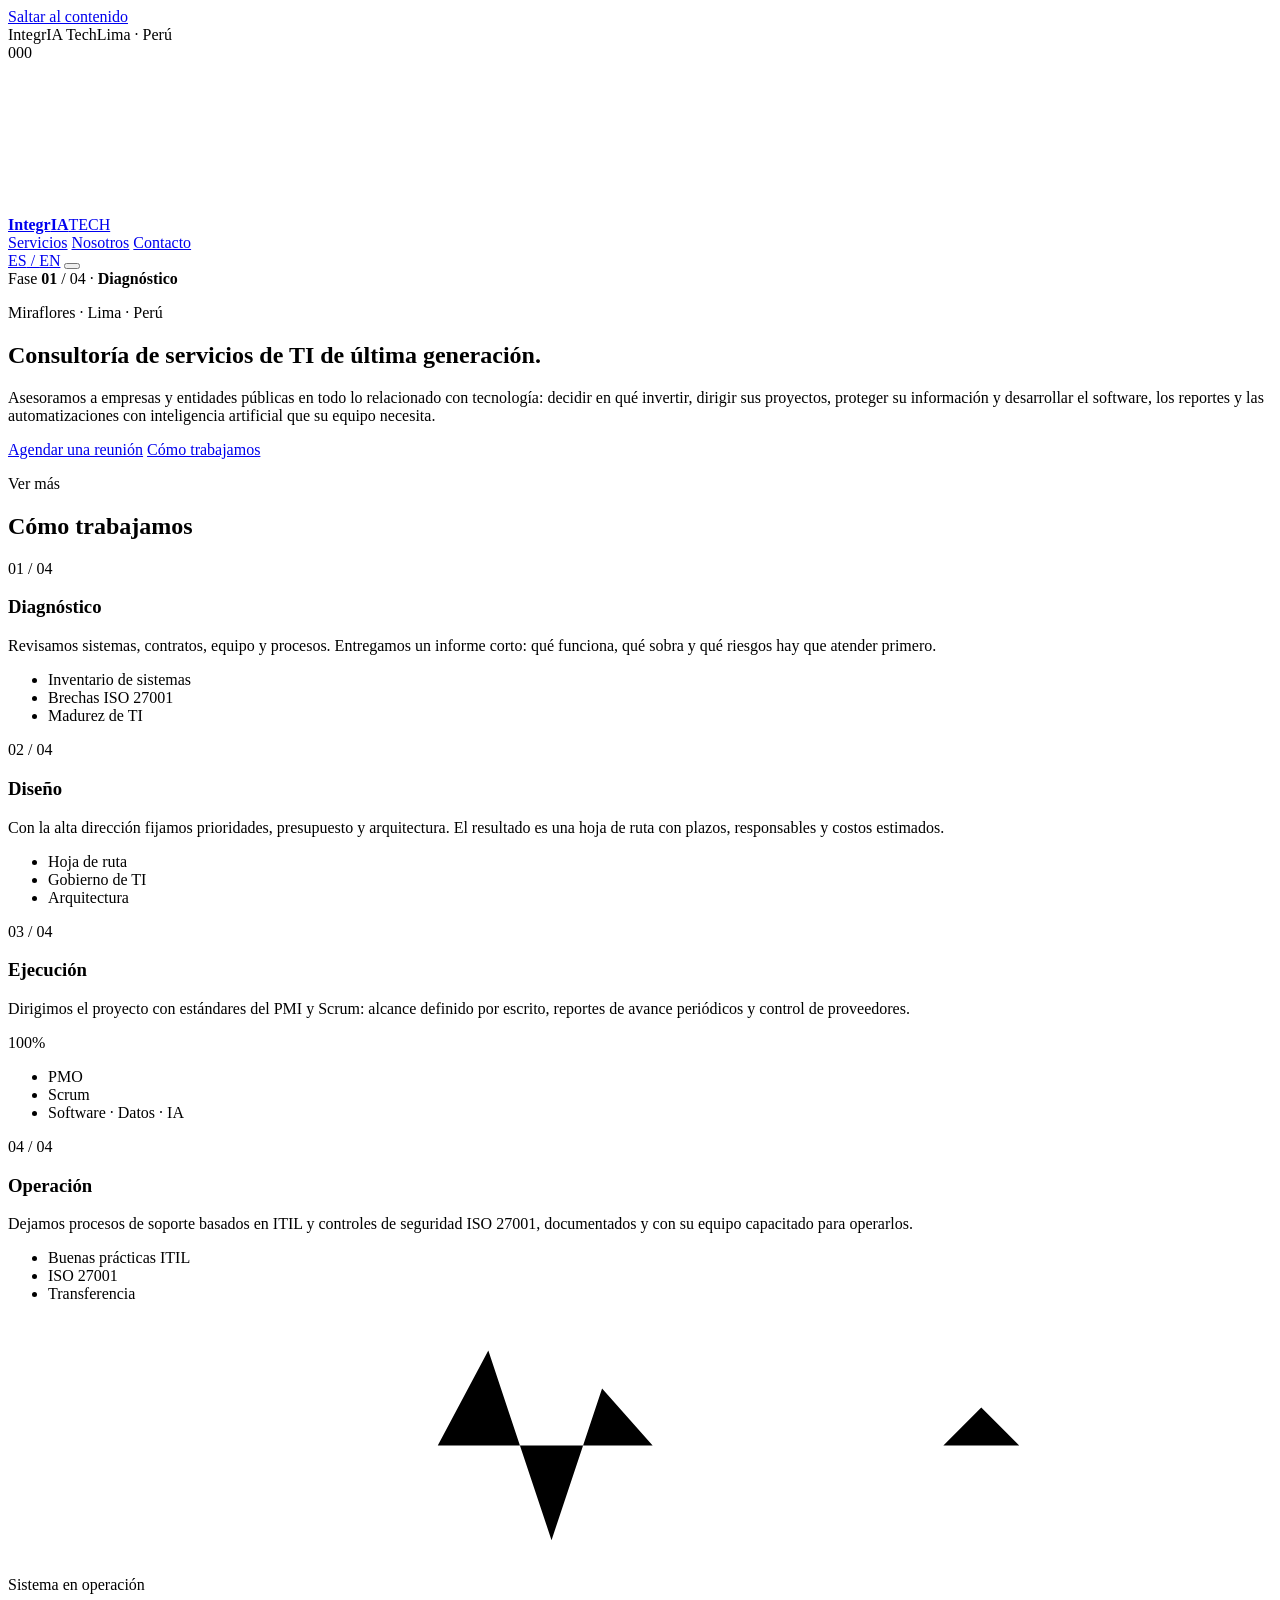
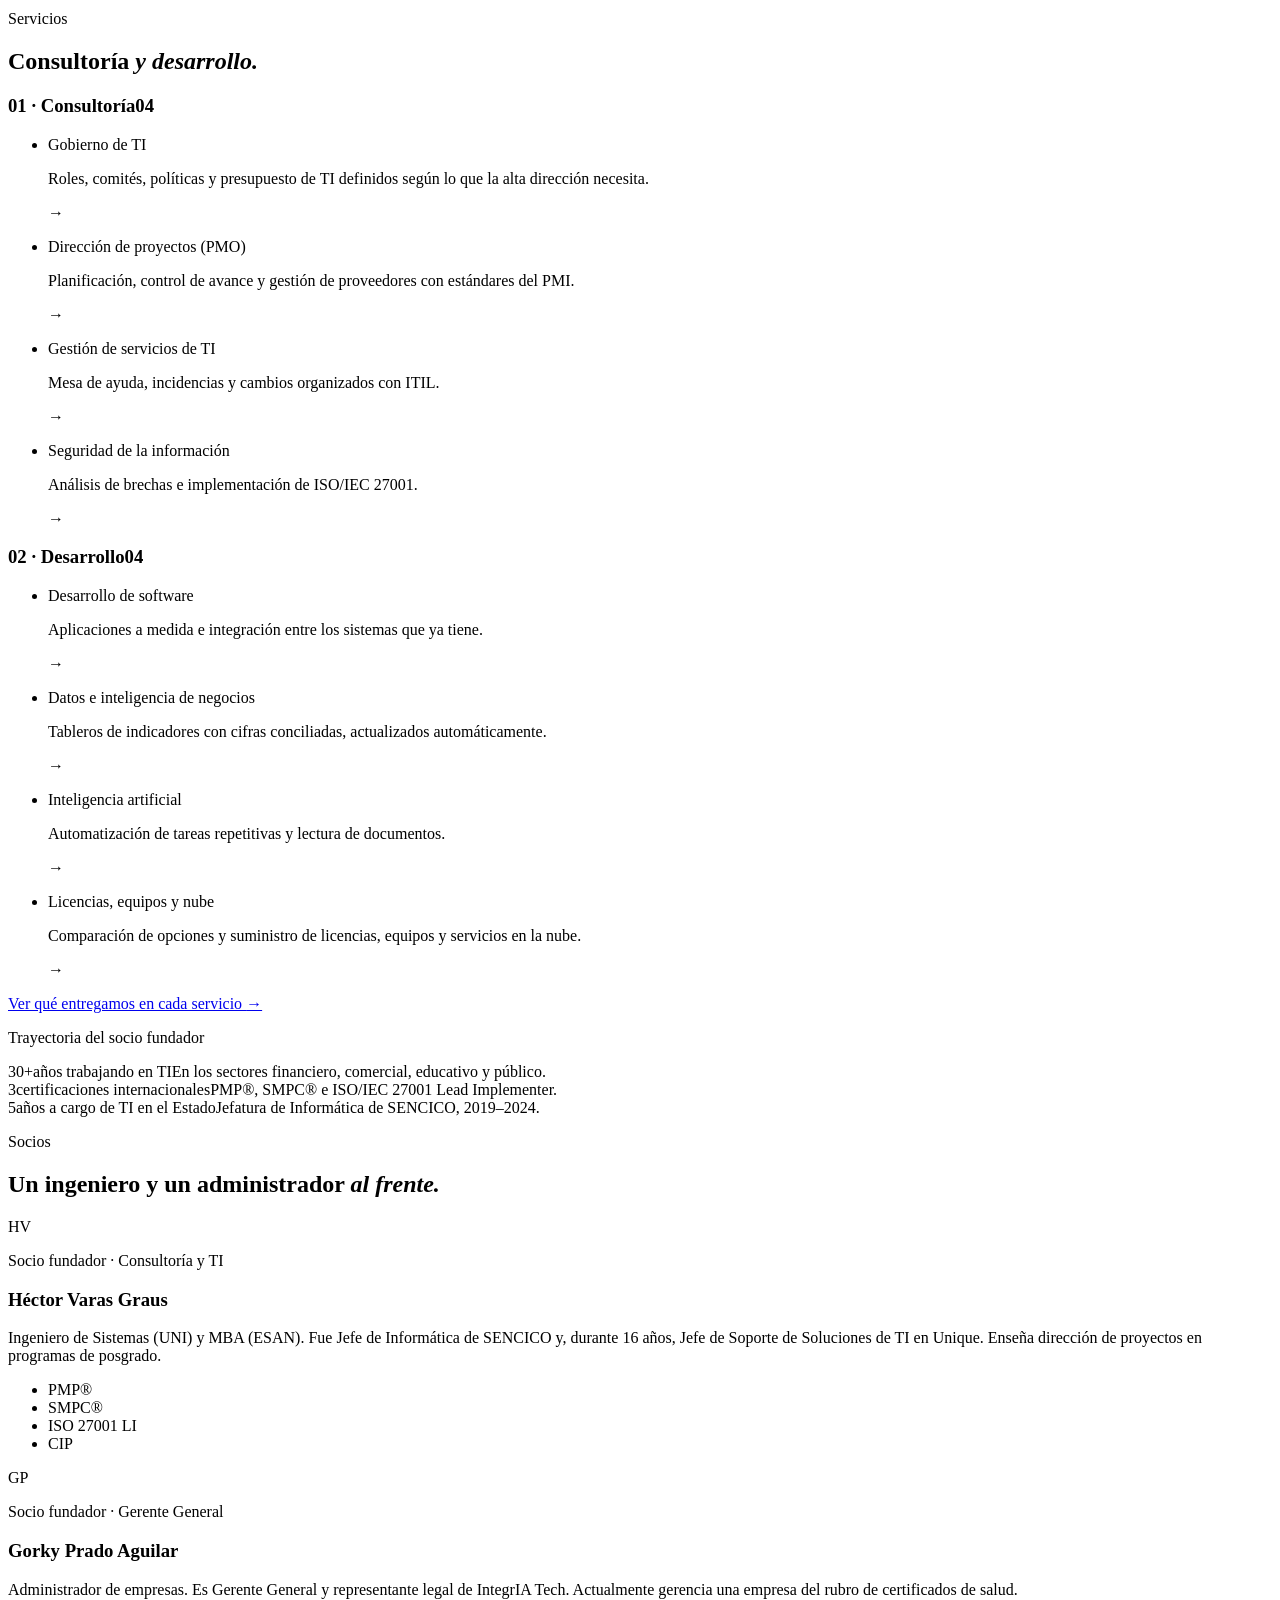
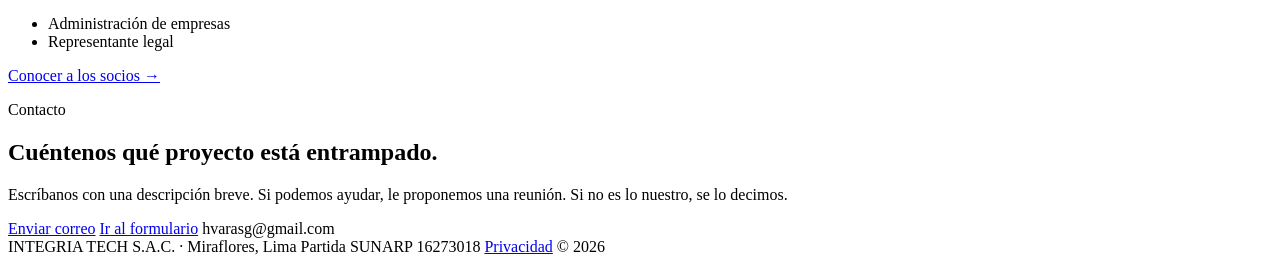
==== web/index.html @ 7be06ebb "Sitio IntegrIA Tech: web estática, marca e iconos" ====
<!doctype html>
<html lang="es">
<head>
<meta charset="utf-8">
<meta name="viewport" content="width=device-width, initial-scale=1, viewport-fit=cover">
<title>IntegrIA Tech | Consultoría en TI y dirección de proyectos en Lima</title>
<meta name="description" content="Consultoría en gobierno de TI, dirección de proyectos y seguridad de la información para empresas y entidades públicas del Perú. Desarrollo de software, datos e inteligencia artificial.">
<link rel="canonical" href="https://integriatec.com/">
<link rel="alternate" hreflang="es-PE" href="https://integriatec.com/">
<link rel="alternate" hreflang="en" href="https://integriatec.com/en/">
<link rel="alternate" hreflang="x-default" href="https://integriatec.com/">
<meta property="og:type" content="website">
<meta property="og:site_name" content="IntegrIA Tech">
<meta property="og:locale" content="es_PE">
<meta property="og:title" content="IntegrIA Tech | Consultoría de servicios de TI de última generación">
<meta property="og:description" content="Consultoría en TI, dirección de proyectos y seguridad de la información en Lima.">
<meta property="og:url" content="https://integriatec.com/">
<meta property="og:image" content="https://integriatec.com/og-image.png">
<meta name="twitter:card" content="summary_large_image">
<meta name="theme-color" content="#05070D">
<link rel="icon" href="/favicon.svg" type="image/svg+xml">
<link rel="icon" href="/icon-192.png" type="image/png" sizes="192x192">
<link rel="apple-touch-icon" href="/apple-touch-icon.png">
<link rel="preload" href="/assets/fonts/geist-latin-wght-normal.woff2" as="font" type="font/woff2" crossorigin>
<link rel="stylesheet" href="/assets/css/styles.css">
<script>try{if(!sessionStorage.getItem('iv')){document.documentElement.classList.add('first-visit');sessionStorage.setItem('iv','1')}}catch(e){}</script>
<script src="/assets/vendor/lenis.min.js" defer></script>
<script type="module" src="/assets/js/app.js"></script>
<script type="application/ld+json">
{"@context":"https://schema.org","@type":"ProfessionalService","name":"IntegrIA Tech","legalName":"INTEGRIA TECH S.A.C.","url":"https://integriatec.com/","email":"hvarasg@gmail.com","logo":"https://integriatec.com/favicon.svg","address":{"@type":"PostalAddress","addressLocality":"Miraflores","addressRegion":"Lima","addressCountry":"PE"},"areaServed":"PE","knowsLanguage":["es","en"],"foundingDate":"2026-07-16"}
</script>
</head>
<body>
<a class="skip" href="#main">Saltar al contenido</a>
<div id="loader" aria-hidden="true">
  <div class="row mono"><span>Integr<span class="ia">IA</span> Tech</span><span>Lima · Perú</span></div>
  <div class="count">000</div>
  <div class="bar"><i></i></div>
</div>
<canvas id="gl" aria-hidden="true"></canvas>
<div class="glow" aria-hidden="true"></div>
<div class="grid-bg" aria-hidden="true"></div>
<div class="cursor" aria-hidden="true"></div>
<div class="sweep" aria-hidden="true"></div>

<header class="nav">
  <a class="logo" href="/" aria-label="IntegrIA Tech, inicio"><b>Integr<span class="ia">IA</span></b><span class="tag">TECH</span></a>
  <nav class="nav-links" aria-label="Principal">
    <div class="nav-pages" id="nav-pages">
      <a href="/servicios">Servicios</a>
      <a href="/nosotros">Nosotros</a>
      <a href="/contacto">Contacto</a>
    </div>
    <a class="lang" href="/en/" hreflang="en" aria-label="English version"><span>ES</span> / <span class="off">EN</span></a>
    <button class="menu-btn" type="button" aria-expanded="false" aria-controls="nav-pages" aria-label="Abrir menú"><span></span><span></span></button>
  </nav>
</header>

<div class="hud mono" aria-hidden="true">
  <div>Fase <b class="n">01</b> / 04 · <b class="name">Diagnóstico</b></div>
  <div class="track"><i></i></div>
</div>

<main id="main">
  <section class="hero" data-zone="dark">
    <p class="eyebrow mono fade-in">Miraflores · Lima · Perú</p>
    <h1 class="h1-home">
      <span class="line"><span style="--i:0">Consultoría de</span></span>
      <span class="line"><span style="--i:1">servicios de TI</span></span>
      <span class="line accent"><span style="--i:2">de última generación.</span></span>
    </h1>
    <div class="hero-foot fade-in">
      <p>Asesoramos a empresas y entidades públicas en todo lo relacionado con tecnología: decidir en qué invertir, dirigir sus proyectos, proteger su información y desarrollar el software, los reportes y las automatizaciones con inteligencia artificial que su equipo necesita.</p>
      <div class="ctas">
        <a class="btn btn-primary magnetic" href="/contacto">Agendar una reunión</a>
        <a class="btn btn-ghost magnetic" href="#metodo">Cómo trabajamos</a>
      </div>
    </div>
    <p class="scroll-hint mono fade-in"><i></i><span>Ver más</span></p>
  </section>

  <section id="metodo" data-zone="dark" aria-labelledby="metodo-title">
    <h2 id="metodo-title" class="sr-only">Cómo trabajamos</h2>
    <article class="step step-scan">
      <div class="panel">
        <span class="fx-scan" aria-hidden="true"></span>
        <span class="idx mono">01 / 04</span>
        <h3>Diagnóstico</h3>
        <p>Revisamos sistemas, contratos, equipo y procesos. Entregamos un informe corto: qué funciona, qué sobra y qué riesgos hay que atender primero.</p>
        <ul class="tags"><li>Inventario de sistemas</li><li>Brechas ISO 27001</li><li>Madurez de TI</li></ul>
      </div>
    </article>
    <article class="step step-draw">
      <div class="panel">
        <span class="fx-frame" aria-hidden="true"><i></i><i></i><i></i><i></i></span>
        <span class="idx mono">02 / 04</span>
        <h3>Diseño</h3>
        <p>Con la alta dirección fijamos prioridades, presupuesto y arquitectura. El resultado es una hoja de ruta con plazos, responsables y costos estimados.</p>
        <ul class="tags"><li>Hoja de ruta</li><li>Gobierno de TI</li><li>Arquitectura</li></ul>
      </div>
    </article>
    <article class="step step-build">
      <div class="panel">
        <span class="idx mono">03 / 04</span>
        <h3>Ejecución</h3>
        <p>Dirigimos el proyecto con estándares del PMI y Scrum: alcance definido por escrito, reportes de avance periódicos y control de proveedores.</p>
        <div class="fx-progress" aria-hidden="true"><div class="bar"><i></i></div><span class="pct mono">100%</span></div>
        <ul class="tags"><li>PMO</li><li>Scrum</li><li>Software · Datos · IA</li></ul>
      </div>
    </article>
    <article class="step step-pulse">
      <div class="panel">
        <span class="idx mono">04 / 04</span>
        <h3>Operación</h3>
        <p>Dejamos procesos de soporte basados en ITIL y controles de seguridad ISO 27001, documentados y con su equipo capacitado para operarlos.</p>
        <ul class="tags"><li>Buenas prácticas ITIL</li><li>ISO 27001</li><li>Transferencia</li></ul>
        <div class="fx-pulse" aria-hidden="true">
          <svg viewBox="0 0 200 40"><polyline points="0,20 58,20 68,20 76,5 86,35 94,11 102,20 138,20 148,20 154,14 160,20 200,20"/></svg>
          <span class="mono"><b class="dot"></b>Sistema en operación</span>
        </div>
      </div>
    </article>
  </section>

  <div class="light-zone">
    <section class="light-sec" data-zone="light" aria-labelledby="svc-title">
      <p class="kicker mono">Servicios</p>
      <h2 class="big" id="svc-title">Consultoría <em>y desarrollo.</em></h2>
      <div class="svc-groups">
        <div class="svc-group">
          <h3 class="mono"><span>01 · Consultoría</span><span>04</span></h3>
          <ul class="svc-list">
            <li class="svc"><p class="name">Gobierno de TI</p><p class="desc">Roles, comités, políticas y presupuesto de TI definidos según lo que la alta dirección necesita.</p><span class="arrow" aria-hidden="true">→</span></li>
            <li class="svc"><p class="name">Dirección de proyectos (PMO)</p><p class="desc">Planificación, control de avance y gestión de proveedores con estándares del PMI.</p><span class="arrow" aria-hidden="true">→</span></li>
            <li class="svc"><p class="name">Gestión de servicios de TI</p><p class="desc">Mesa de ayuda, incidencias y cambios organizados con ITIL.</p><span class="arrow" aria-hidden="true">→</span></li>
            <li class="svc"><p class="name">Seguridad de la información</p><p class="desc">Análisis de brechas e implementación de ISO/IEC 27001.</p><span class="arrow" aria-hidden="true">→</span></li>
          </ul>
        </div>
      </div>
    </section>

    <section class="light-sec sec-blue" data-zone="dark" aria-labelledby="dev-title">
      <div class="svc-groups">
        <div class="svc-group">
          <h3 class="mono" id="dev-title"><span>02 · Desarrollo</span><span>04</span></h3>
          <ul class="svc-list">
            <li class="svc"><p class="name">Desarrollo de software</p><p class="desc">Aplicaciones a medida e integración entre los sistemas que ya tiene.</p><span class="arrow" aria-hidden="true">→</span></li>
            <li class="svc"><p class="name">Datos e inteligencia de negocios</p><p class="desc">Tableros de indicadores con cifras conciliadas, actualizados automáticamente.</p><span class="arrow" aria-hidden="true">→</span></li>
            <li class="svc"><p class="name">Inteligencia artificial</p><p class="desc">Automatización de tareas repetitivas y lectura de documentos.</p><span class="arrow" aria-hidden="true">→</span></li>
            <li class="svc"><p class="name">Licencias, equipos y nube</p><p class="desc">Comparación de opciones y suministro de licencias, equipos y servicios en la nube.</p><span class="arrow" aria-hidden="true">→</span></li>
          </ul>
        </div>
      </div>
      <p class="more"><a class="more-link" href="/servicios">Ver qué entregamos en cada servicio <span aria-hidden="true">→</span></a></p>
    </section>

    <section class="light-sec figures" data-zone="light" aria-labelledby="fig-title">
      <p class="kicker mono" id="fig-title">Trayectoria del socio fundador</p>
      <div class="fig-grid">
        <div class="fig"><span class="num" data-count="30">30+</span><span class="lbl">años trabajando en TI</span><span class="sub">En los sectores financiero, comercial, educativo y público.</span></div>
        <div class="fig"><span class="num" data-count="3">3</span><span class="lbl">certificaciones internacionales</span><span class="sub">PMP®, SMPC® e ISO/IEC 27001 Lead Implementer.</span></div>
        <div class="fig"><span class="num" data-count="5">5</span><span class="lbl">años a cargo de TI en el Estado</span><span class="sub">Jefatura de Informática de SENCICO, 2019–2024.</span></div>
      </div>
    </section>

    <section class="light-sec founders" data-zone="light" aria-labelledby="team-title">
      <p class="kicker mono">Socios</p>
      <h2 class="big" id="team-title">Un ingeniero y un administrador <em>al frente.</em></h2>
      <div class="f-grid">
        <article class="founder">
          <div class="portrait" aria-hidden="true"><span class="ini">HV</span></div>
          <p class="role mono">Socio fundador · Consultoría y TI</p>
          <h3>Héctor Varas Graus</h3>
          <p>Ingeniero de Sistemas (UNI) y MBA (ESAN). Fue Jefe de Informática de SENCICO y, durante 16 años, Jefe de Soporte de Soluciones de TI en Unique. Enseña dirección de proyectos en programas de posgrado.</p>
          <ul class="creds"><li>PMP®</li><li>SMPC®</li><li>ISO 27001 LI</li><li>CIP</li></ul>
        </article>
        <article class="founder">
          <div class="portrait" aria-hidden="true"><span class="ini">GP</span></div>
          <p class="role mono">Socio fundador · Gerente General</p>
          <h3>Gorky Prado Aguilar</h3>
          <p>Administrador de empresas. Es Gerente General y representante legal de IntegrIA Tech. Actualmente gerencia una empresa del rubro de certificados de salud.</p>
          <ul class="creds"><li>Administración de empresas</li><li>Representante legal</li></ul>
        </article>
      </div>
      <p class="more"><a class="more-link" href="/nosotros">Conocer a los socios <span aria-hidden="true">→</span></a></p>
    </section>
  </div>

  <section class="contact" data-zone="dark" aria-labelledby="cta-title">
    <div>
      <p class="kicker mono">Contacto</p>
      <h2 id="cta-title">Cuéntenos qué proyecto está entrampado.</h2>
    </div>
    <div class="contact-info">
      <p>Escríbanos con una descripción breve. Si podemos ayudar, le proponemos una reunión. Si no es lo nuestro, se lo decimos.</p>
      <div class="mail-row">
        <a class="btn btn-primary magnetic" href="mailto:hvarasg@gmail.com">Enviar correo</a>
        <a class="btn btn-ghost magnetic" href="/contacto">Ir al formulario</a>
        <span class="mail">hvarasg@gmail.com</span>
      </div>
    </div>
    <footer class="foot mono">
      <span>INTEGRIA TECH S.A.C. · Miraflores, Lima</span>
      <span>Partida SUNARP 16273018</span>
      <a href="/privacidad">Privacidad</a>
      <span>© 2026</span>
    </footer>
  </section>
</main>
</body>
</html>
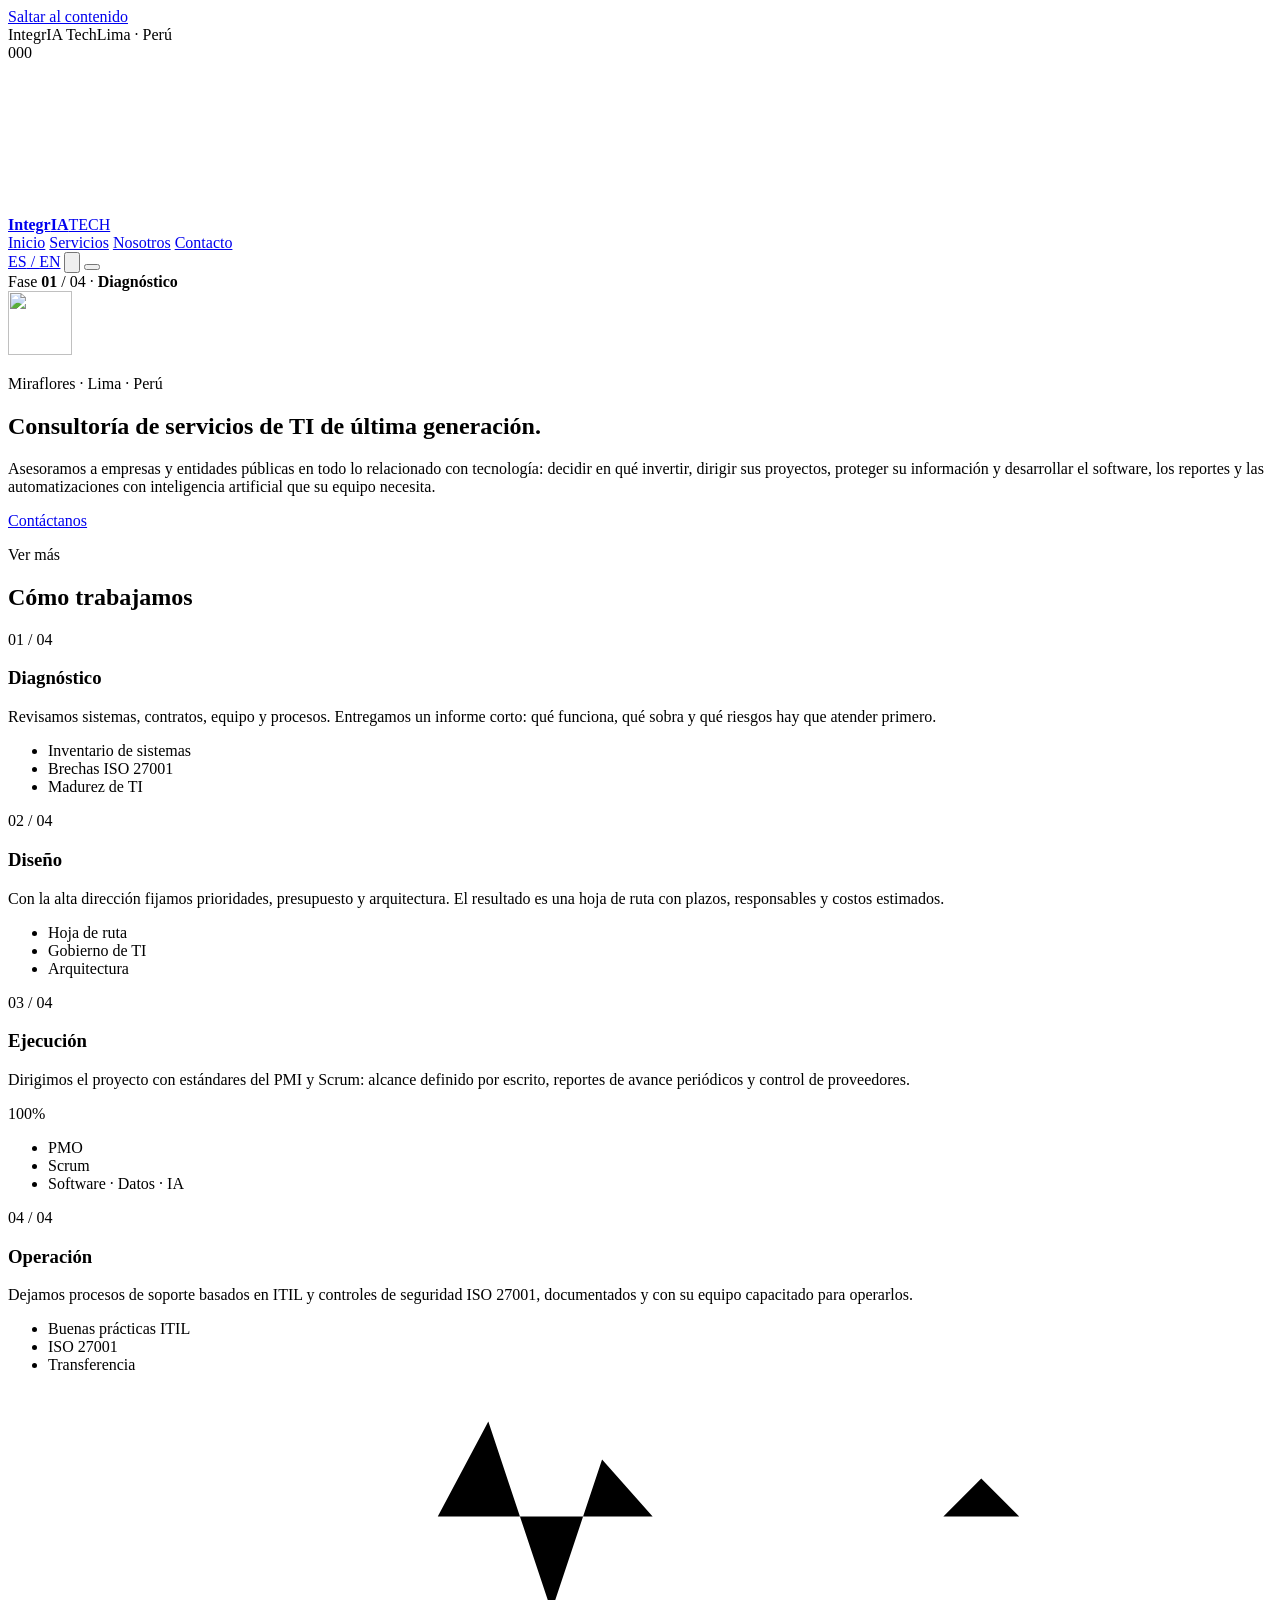
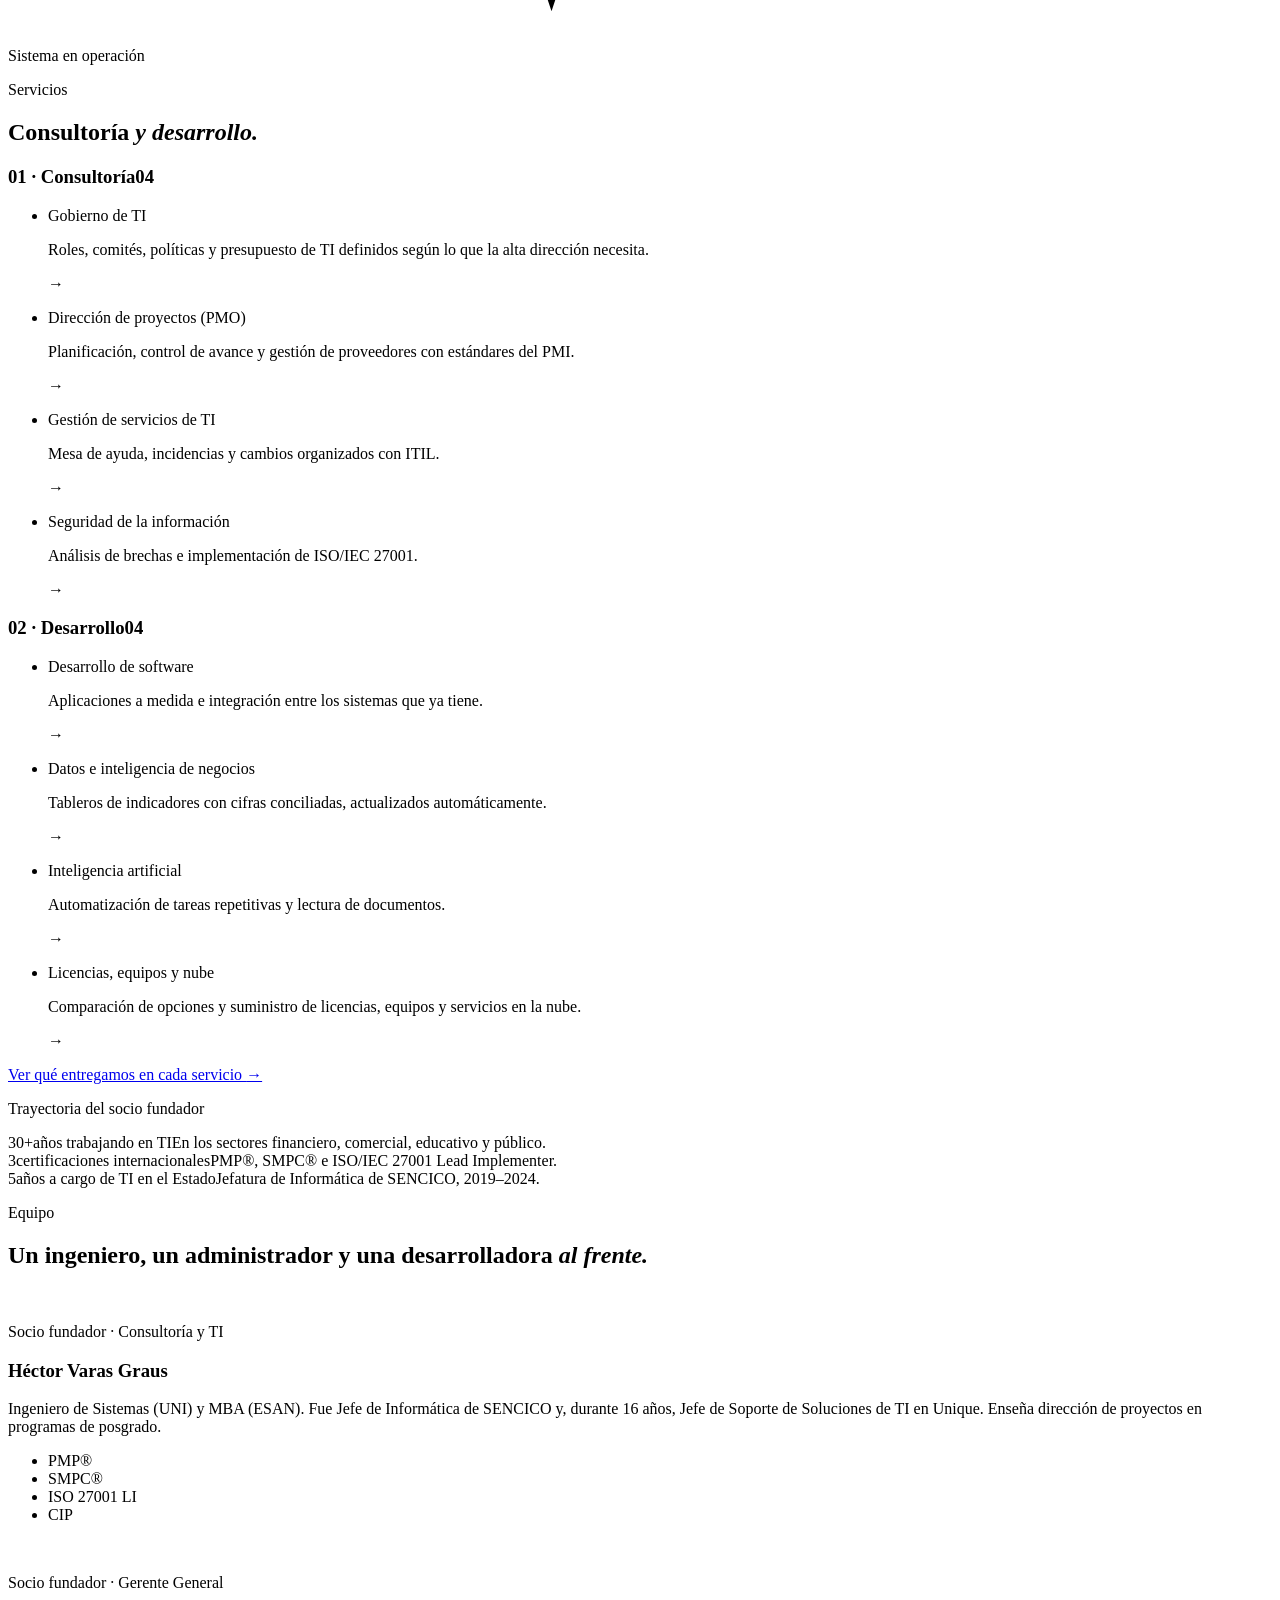
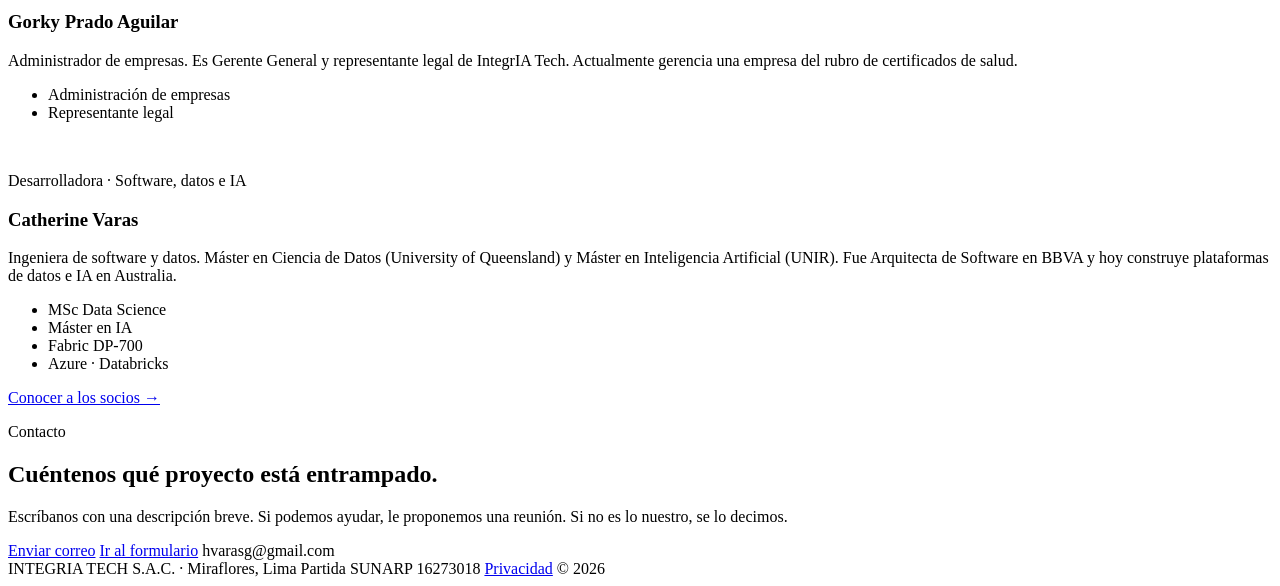
==== commit f366965d: "sprint update" ====
--- a/web/index.html
+++ b/web/index.html
@@ -17,11 +17,12 @@
 <meta property="og:url" content="https://integriatec.com/">
 <meta property="og:image" content="https://integriatec.com/og-image.png">
 <meta name="twitter:card" content="summary_large_image">
-<meta name="theme-color" content="#05070D">
+<meta name="theme-color" content="#F7FAFF">
 <link rel="icon" href="/favicon.svg" type="image/svg+xml">
 <link rel="icon" href="/icon-192.png" type="image/png" sizes="192x192">
 <link rel="apple-touch-icon" href="/apple-touch-icon.png">
 <link rel="preload" href="/assets/fonts/geist-latin-wght-normal.woff2" as="font" type="font/woff2" crossorigin>
+<script>try{if(localStorage.getItem('theme')==='dark')document.documentElement.dataset.theme='dark'}catch(e){}</script>
 <link rel="stylesheet" href="/assets/css/styles.css">
 <script>try{if(!sessionStorage.getItem('iv')){document.documentElement.classList.add('first-visit');sessionStorage.setItem('iv','1')}}catch(e){}</script>
 <script src="/assets/vendor/lenis.min.js" defer></script>
@@ -47,11 +48,13 @@
   <a class="logo" href="/" aria-label="IntegrIA Tech, inicio"><b>Integr<span class="ia">IA</span></b><span class="tag">TECH</span></a>
   <nav class="nav-links" aria-label="Principal">
     <div class="nav-pages" id="nav-pages">
+      <a href="/" aria-current="page">Inicio</a>
       <a href="/servicios">Servicios</a>
       <a href="/nosotros">Nosotros</a>
       <a href="/contacto">Contacto</a>
     </div>
     <a class="lang" href="/en/" hreflang="en" aria-label="English version"><span>ES</span> / <span class="off">EN</span></a>
+    <button class="theme-btn" type="button" aria-label="Modo oscuro / claro" aria-pressed="false"><svg class="moon" viewBox="0 0 24 24" fill="none" stroke="currentColor" stroke-width="2" stroke-linecap="round" stroke-linejoin="round" aria-hidden="true"><path d="M21 12.8A9 9 0 1 1 11.2 3a7 7 0 0 0 9.8 9.8z"/></svg><svg class="sun" viewBox="0 0 24 24" fill="none" stroke="currentColor" stroke-width="2" stroke-linecap="round" stroke-linejoin="round" aria-hidden="true"><circle cx="12" cy="12" r="4"/><path d="M12 2v2M12 20v2M4.9 4.9l1.4 1.4M17.7 17.7l1.4 1.4M2 12h2M20 12h2M4.9 19.1l1.4-1.4M17.7 6.3l1.4-1.4"/></svg></button>
     <button class="menu-btn" type="button" aria-expanded="false" aria-controls="nav-pages" aria-label="Abrir menú"><span></span><span></span></button>
   </nav>
 </header>
@@ -61,8 +64,9 @@
   <div class="track"><i></i></div>
 </div>
 
-<main id="main">
-  <section class="hero" data-zone="dark">
+<main id="main" class="home">
+  <section class="hero hero--center" data-zone="dark">
+    <img class="hero-mark fade-in" src="/favicon.svg" alt="" width="64" height="64">
     <p class="eyebrow mono fade-in">Miraflores · Lima · Perú</p>
     <h1 class="h1-home">
       <span class="line"><span style="--i:0">Consultoría de</span></span>
@@ -72,8 +76,7 @@
     <div class="hero-foot fade-in">
       <p>Asesoramos a empresas y entidades públicas en todo lo relacionado con tecnología: decidir en qué invertir, dirigir sus proyectos, proteger su información y desarrollar el software, los reportes y las automatizaciones con inteligencia artificial que su equipo necesita.</p>
       <div class="ctas">
-        <a class="btn btn-primary magnetic" href="/contacto">Agendar una reunión</a>
-        <a class="btn btn-ghost magnetic" href="#metodo">Cómo trabajamos</a>
+        <a class="btn btn-primary magnetic" href="/contacto">Contáctanos</a>
       </div>
     </div>
     <p class="scroll-hint mono fade-in"><i></i><span>Ver más</span></p>
@@ -157,31 +160,39 @@
     <section class="light-sec figures" data-zone="light" aria-labelledby="fig-title">
       <p class="kicker mono" id="fig-title">Trayectoria del socio fundador</p>
       <div class="fig-grid">
-        <div class="fig"><span class="num" data-count="30">30+</span><span class="lbl">años trabajando en TI</span><span class="sub">En los sectores financiero, comercial, educativo y público.</span></div>
-        <div class="fig"><span class="num" data-count="3">3</span><span class="lbl">certificaciones internacionales</span><span class="sub">PMP®, SMPC® e ISO/IEC 27001 Lead Implementer.</span></div>
-        <div class="fig"><span class="num" data-count="5">5</span><span class="lbl">años a cargo de TI en el Estado</span><span class="sub">Jefatura de Informática de SENCICO, 2019–2024.</span></div>
+        <div class="fig"><span class="num">30+</span><span class="lbl">años trabajando en TI</span><span class="sub">En los sectores financiero, comercial, educativo y público.</span></div>
+        <div class="fig"><span class="num">3</span><span class="lbl">certificaciones internacionales</span><span class="sub">PMP®, SMPC® e ISO/IEC 27001 Lead Implementer.</span></div>
+        <div class="fig"><span class="num">5</span><span class="lbl">años a cargo de TI en el Estado</span><span class="sub">Jefatura de Informática de SENCICO, 2019–2024.</span></div>
       </div>
     </section>
 
     <section class="light-sec founders" data-zone="light" aria-labelledby="team-title">
-      <p class="kicker mono">Socios</p>
-      <h2 class="big" id="team-title">Un ingeniero y un administrador <em>al frente.</em></h2>
+      <p class="kicker mono">Equipo</p>
+      <h2 class="big" id="team-title">Un ingeniero, un administrador y una desarrolladora <em>al frente.</em></h2>
       <div class="f-grid">
         <article class="founder">
-          <div class="portrait" aria-hidden="true"><span class="ini">HV</span></div>
+          <div class="portrait" aria-hidden="true"><img src="/assets/img/hector.jpg" alt=""></div>
           <p class="role mono">Socio fundador · Consultoría y TI</p>
           <h3>Héctor Varas Graus</h3>
           <p>Ingeniero de Sistemas (UNI) y MBA (ESAN). Fue Jefe de Informática de SENCICO y, durante 16 años, Jefe de Soporte de Soluciones de TI en Unique. Enseña dirección de proyectos en programas de posgrado.</p>
           <ul class="creds"><li>PMP®</li><li>SMPC®</li><li>ISO 27001 LI</li><li>CIP</li></ul>
         </article>
         <article class="founder">
-          <div class="portrait" aria-hidden="true"><span class="ini">GP</span></div>
+          <div class="portrait" aria-hidden="true"><img src="/assets/img/gorky.jpg" alt=""></div>
           <p class="role mono">Socio fundador · Gerente General</p>
           <h3>Gorky Prado Aguilar</h3>
           <p>Administrador de empresas. Es Gerente General y representante legal de IntegrIA Tech. Actualmente gerencia una empresa del rubro de certificados de salud.</p>
           <ul class="creds"><li>Administración de empresas</li><li>Representante legal</li></ul>
         </article>
-      </div>
+        <article class="founder">
+          <div class="portrait" aria-hidden="true"><img src="/assets/img/catherine.jpg" alt=""></div>
+          <p class="role mono">Desarrolladora · Software, datos e IA</p>
+          <h3>Catherine Varas</h3>
+          <p>Ingeniera de software y datos. Máster en Ciencia de Datos (University of Queensland) y Máster en Inteligencia Artificial (UNIR). Fue Arquitecta de Software en BBVA y hoy construye plataformas de datos e IA en Australia.</p>
+          <ul class="creds"><li>MSc Data Science</li><li>Máster en IA</li><li>Fabric DP-700</li><li>Azure · Databricks</li></ul>
+        </article>
+      </div>
+
       <p class="more"><a class="more-link" href="/nosotros">Conocer a los socios <span aria-hidden="true">→</span></a></p>
     </section>
   </div>
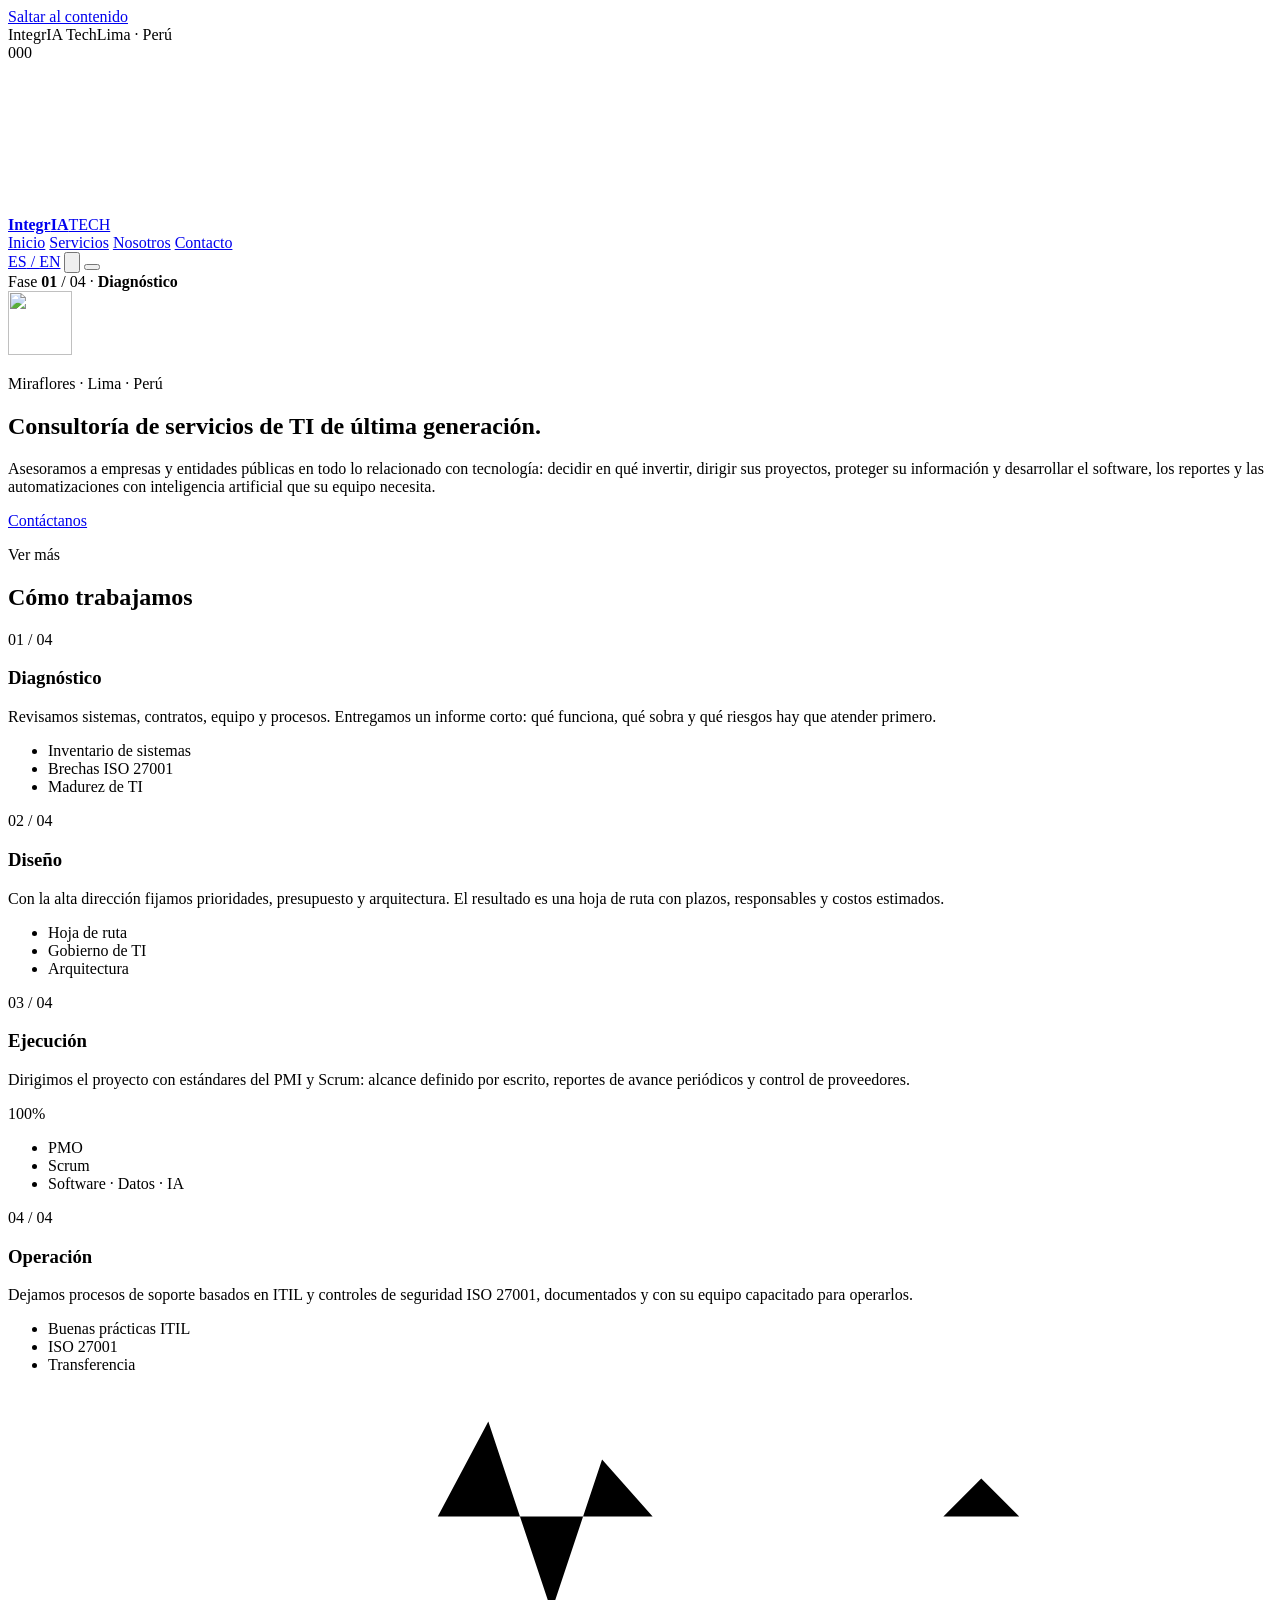
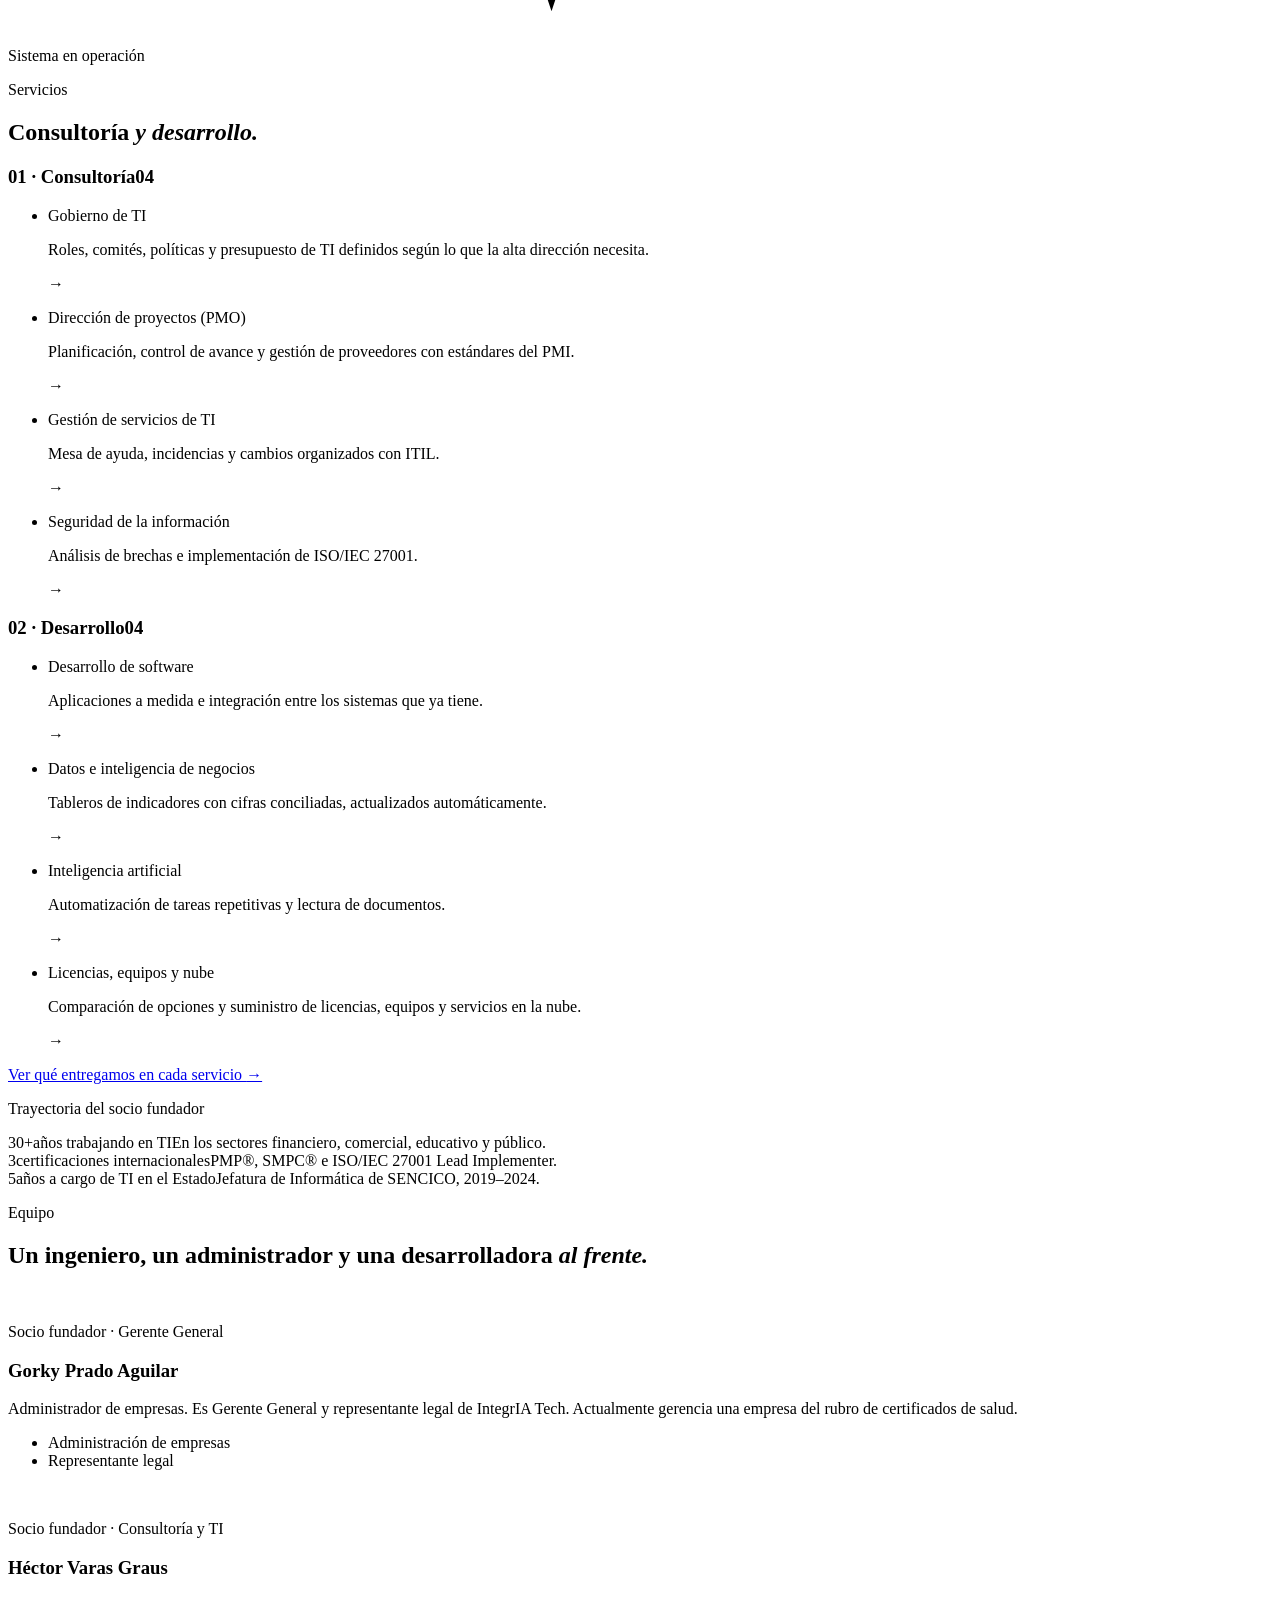
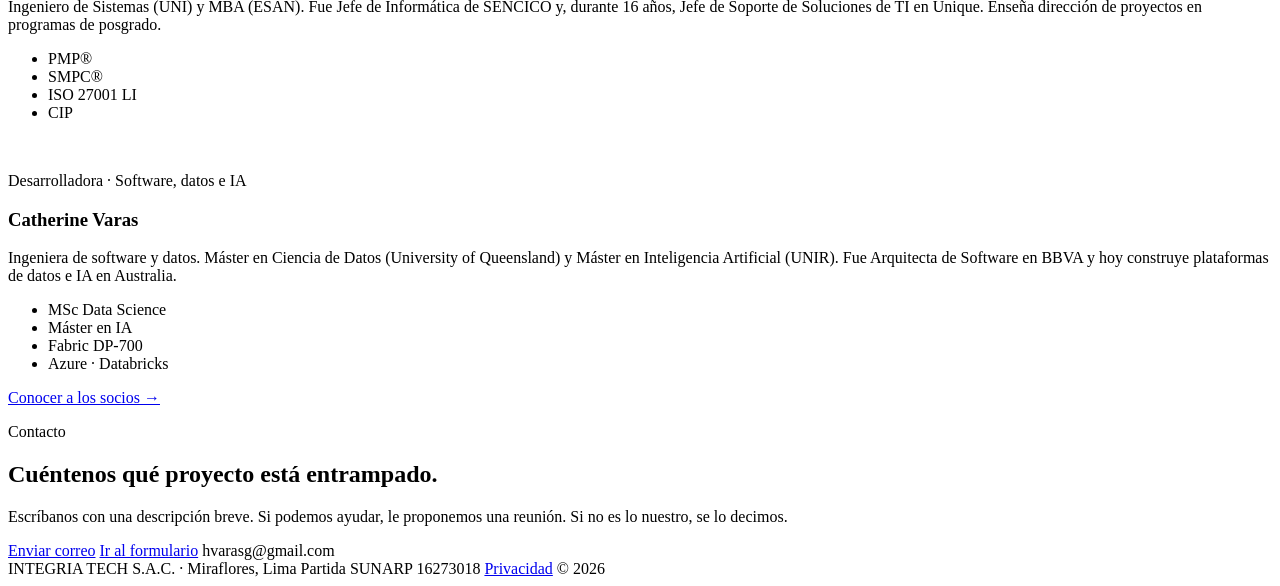
==== commit d56cd3f6: "members update" ====
--- a/web/index.html
+++ b/web/index.html
@@ -171,18 +171,18 @@
       <h2 class="big" id="team-title">Un ingeniero, un administrador y una desarrolladora <em>al frente.</em></h2>
       <div class="f-grid">
         <article class="founder">
+          <div class="portrait" aria-hidden="true"><img src="/assets/img/gorky.jpg" alt=""></div>
+          <p class="role mono">Socio fundador · Gerente General</p>
+          <h3>Gorky Prado Aguilar</h3>
+          <p>Administrador de empresas. Es Gerente General y representante legal de IntegrIA Tech. Actualmente gerencia una empresa del rubro de certificados de salud.</p>
+          <ul class="creds"><li>Administración de empresas</li><li>Representante legal</li></ul>
+        </article>
+        <article class="founder">
           <div class="portrait" aria-hidden="true"><img src="/assets/img/hector.jpg" alt=""></div>
           <p class="role mono">Socio fundador · Consultoría y TI</p>
           <h3>Héctor Varas Graus</h3>
           <p>Ingeniero de Sistemas (UNI) y MBA (ESAN). Fue Jefe de Informática de SENCICO y, durante 16 años, Jefe de Soporte de Soluciones de TI en Unique. Enseña dirección de proyectos en programas de posgrado.</p>
           <ul class="creds"><li>PMP®</li><li>SMPC®</li><li>ISO 27001 LI</li><li>CIP</li></ul>
-        </article>
-        <article class="founder">
-          <div class="portrait" aria-hidden="true"><img src="/assets/img/gorky.jpg" alt=""></div>
-          <p class="role mono">Socio fundador · Gerente General</p>
-          <h3>Gorky Prado Aguilar</h3>
-          <p>Administrador de empresas. Es Gerente General y representante legal de IntegrIA Tech. Actualmente gerencia una empresa del rubro de certificados de salud.</p>
-          <ul class="creds"><li>Administración de empresas</li><li>Representante legal</li></ul>
         </article>
         <article class="founder">
           <div class="portrait" aria-hidden="true"><img src="/assets/img/catherine.jpg" alt=""></div>
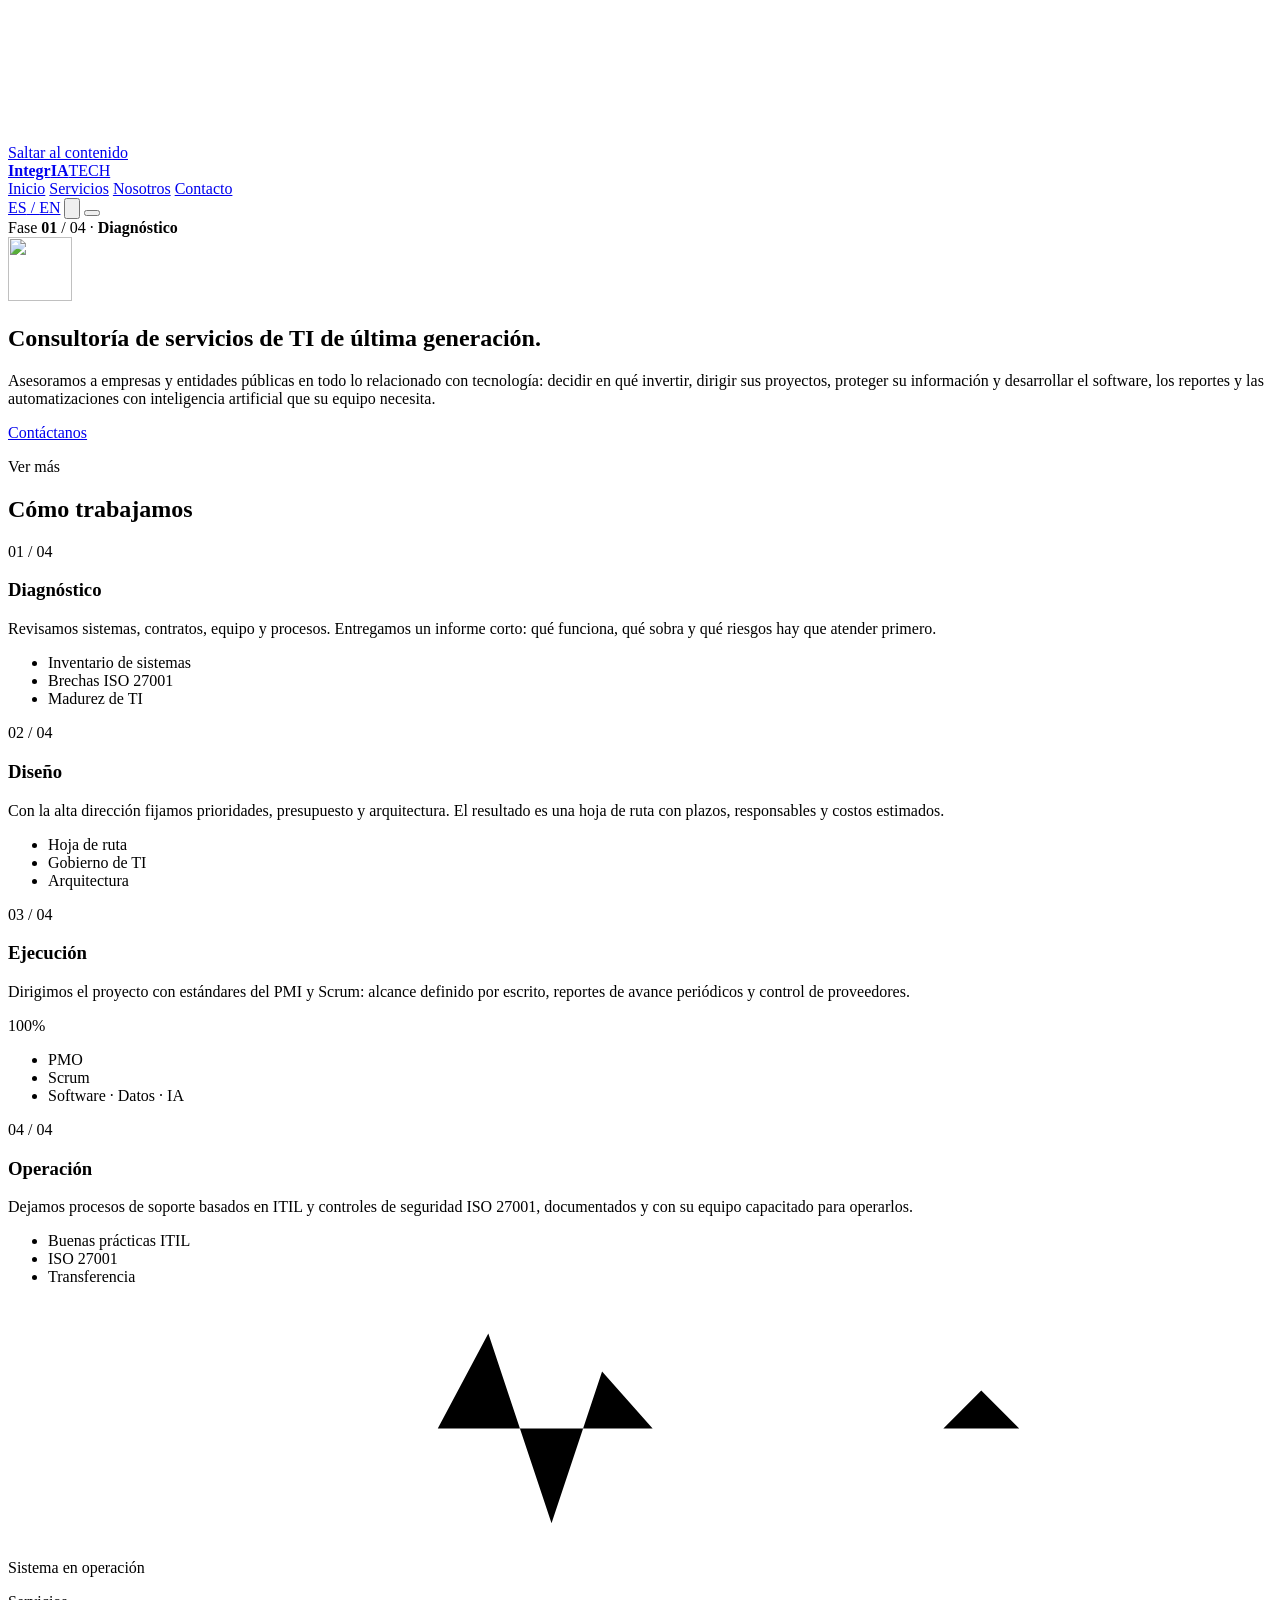
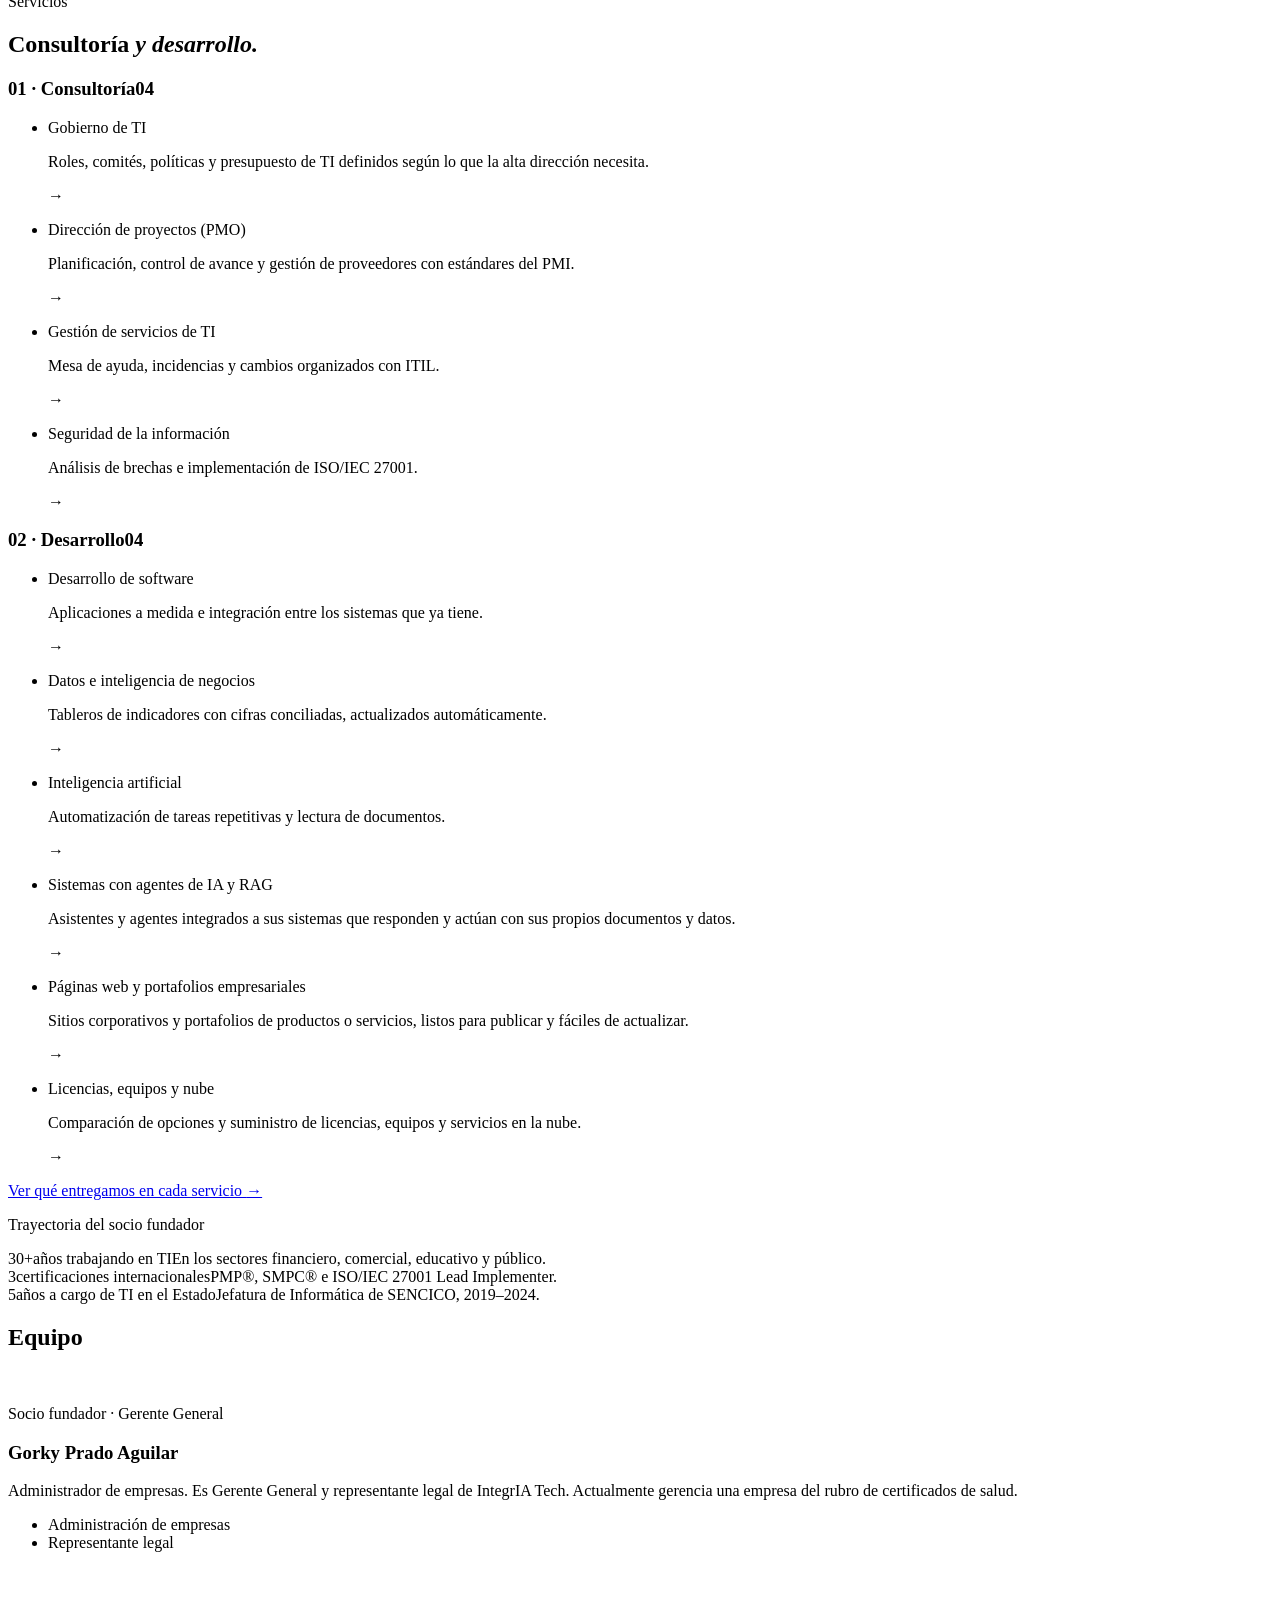
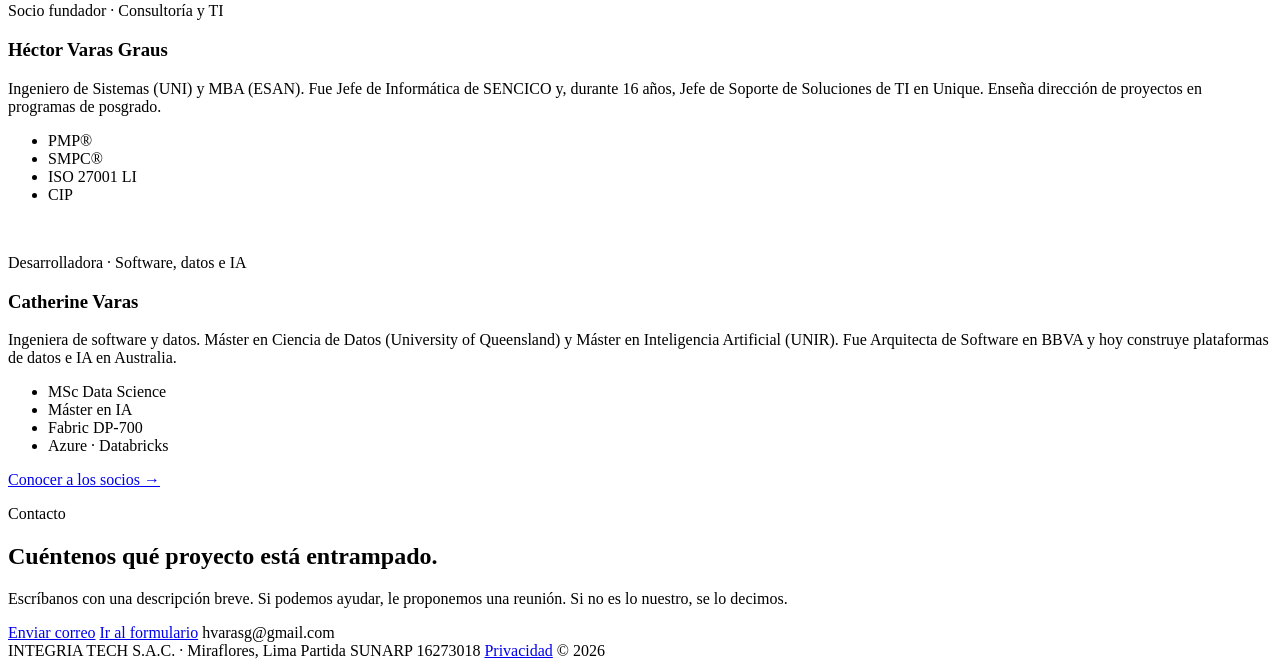
==== commit 68da71d4: "no counter" ====
--- a/web/index.html
+++ b/web/index.html
@@ -24,7 +24,6 @@
 <link rel="preload" href="/assets/fonts/geist-latin-wght-normal.woff2" as="font" type="font/woff2" crossorigin>
 <script>try{if(localStorage.getItem('theme')==='dark')document.documentElement.dataset.theme='dark'}catch(e){}</script>
 <link rel="stylesheet" href="/assets/css/styles.css">
-<script>try{if(!sessionStorage.getItem('iv')){document.documentElement.classList.add('first-visit');sessionStorage.setItem('iv','1')}}catch(e){}</script>
 <script src="/assets/vendor/lenis.min.js" defer></script>
 <script type="module" src="/assets/js/app.js"></script>
 <script type="application/ld+json">
@@ -33,11 +32,6 @@
 </head>
 <body>
 <a class="skip" href="#main">Saltar al contenido</a>
-<div id="loader" aria-hidden="true">
-  <div class="row mono"><span>Integr<span class="ia">IA</span> Tech</span><span>Lima · Perú</span></div>
-  <div class="count">000</div>
-  <div class="bar"><i></i></div>
-</div>
 <canvas id="gl" aria-hidden="true"></canvas>
 <div class="glow" aria-hidden="true"></div>
 <div class="grid-bg" aria-hidden="true"></div>
@@ -67,7 +61,6 @@
 <main id="main" class="home">
   <section class="hero hero--center" data-zone="dark">
     <img class="hero-mark fade-in" src="/favicon.svg" alt="" width="64" height="64">
-    <p class="eyebrow mono fade-in">Miraflores · Lima · Perú</p>
     <h1 class="h1-home">
       <span class="line"><span style="--i:0">Consultoría de</span></span>
       <span class="line"><span style="--i:1">servicios de TI</span></span>
@@ -150,6 +143,8 @@
             <li class="svc"><p class="name">Desarrollo de software</p><p class="desc">Aplicaciones a medida e integración entre los sistemas que ya tiene.</p><span class="arrow" aria-hidden="true">→</span></li>
             <li class="svc"><p class="name">Datos e inteligencia de negocios</p><p class="desc">Tableros de indicadores con cifras conciliadas, actualizados automáticamente.</p><span class="arrow" aria-hidden="true">→</span></li>
             <li class="svc"><p class="name">Inteligencia artificial</p><p class="desc">Automatización de tareas repetitivas y lectura de documentos.</p><span class="arrow" aria-hidden="true">→</span></li>
+            <li class="svc"><p class="name">Sistemas con agentes de IA y RAG</p><p class="desc">Asistentes y agentes integrados a sus sistemas que responden y actúan con sus propios documentos y datos.</p><span class="arrow" aria-hidden="true">→</span></li>
+            <li class="svc"><p class="name">Páginas web y portafolios empresariales</p><p class="desc">Sitios corporativos y portafolios de productos o servicios, listos para publicar y fáciles de actualizar.</p><span class="arrow" aria-hidden="true">→</span></li>
             <li class="svc"><p class="name">Licencias, equipos y nube</p><p class="desc">Comparación de opciones y suministro de licencias, equipos y servicios en la nube.</p><span class="arrow" aria-hidden="true">→</span></li>
           </ul>
         </div>
@@ -167,8 +162,7 @@
     </section>
 
     <section class="light-sec founders" data-zone="light" aria-labelledby="team-title">
-      <p class="kicker mono">Equipo</p>
-      <h2 class="big" id="team-title">Un ingeniero, un administrador y una desarrolladora <em>al frente.</em></h2>
+      <h2 class="big" id="team-title">Equipo</h2>
       <div class="f-grid">
         <article class="founder">
           <div class="portrait" aria-hidden="true"><img src="/assets/img/gorky.jpg" alt=""></div>
